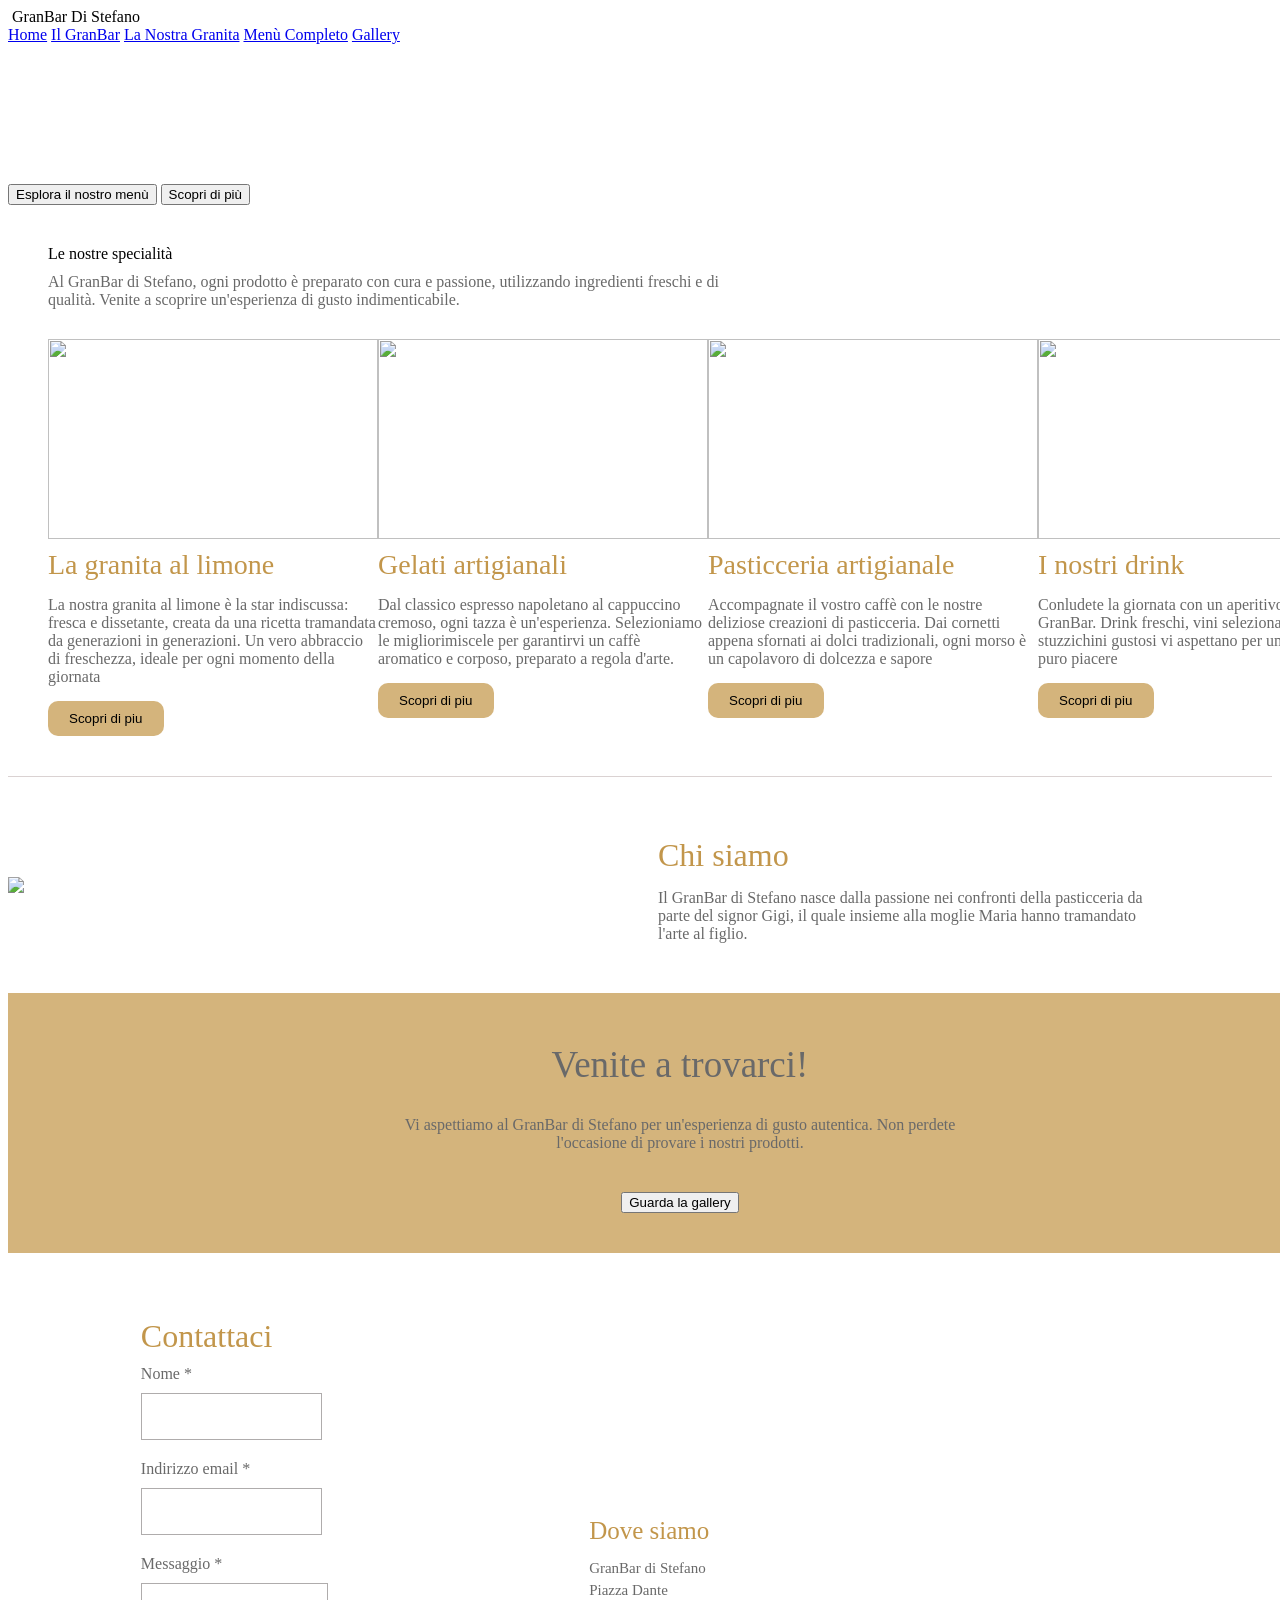
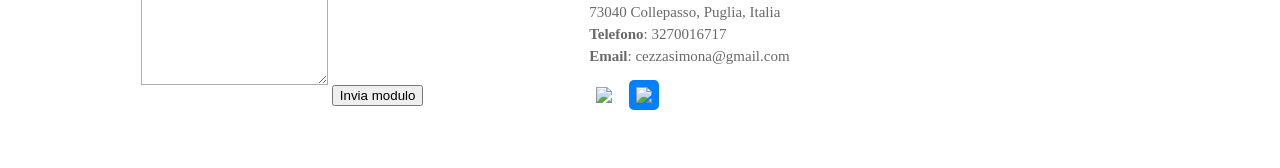
==== public/index.html @ a3931fda "Modifiche layout" ====
<!doctype html>
<html lang="it">
  <head>
    <meta charset="UTF-8" />
    <meta name="viewport" content="width=device-width, initial-scale=1.0" />
    <link rel="stylesheet" href="style.css" />
    <style>
      #intro {
        color: white;
        font-size: 45px;
      }
      .box {
        margin: 40px;
      }
      .product {
        display: flex;
        flex-direction: column;
        justify-content: center;
        width: 330px;
      }
      .chisiamo {
        display: flex;
        flex-direction: row;
        align-items: center;
        border: 1px solid rgb(218, 210, 210);
        border-right: none;
        border-bottom: none;
        border-left: none;
      }
      .product .img {
        width: 330px;
        height: 200px;
        overflow: hidden;
      }
      .product .img img {
        width: 100%;
        height: 100%;
        object-fit: cover;
        display: block;
      }
      .product .titleProduct {
        display: flex;
        margin-top: 10px;
        margin-bottom: 10px;
        color: #c2964b;
        font-size: 28px;
      }
      .titleProduct {
        display: flex;
        margin-top: 10px;
        margin-bottom: 10px;
        color: #c2964b;
        font-size: 28px;
      }
      .descProduct {
        display: flex;
        margin-top: 5px;
        color: dimgrey;
      }
      #scopri,
      #scopriGelati,
      #scopriPasticceria,
      #scopriDrink {
        display: flex;
        padding: 10px;
        margin-top: 15px;
        justify-content: center;
        width: 35%;
        background-color: #d4b47c;
        border: none;
        border-radius: 10px;
        cursor: pointer;
      }
      .come {
        display: flex;
        background-color: #d4b47c;
        align-items: center;
        justify-content: center;
        margin: 0;
        padding: 40px;
        width: 100%;
        gap: 40px;
        flex-direction: column;
      }
      .contact {
        display: flex;
        flex-direction: row;
        justify-content: space-around;
        align-items: center;
        padding: 50px;
      }
      input {
        height: 35px;
        border: 1px solid rgb(175, 172, 172);
        margin-top: 10px;
        padding: 5px;
        margin-bottom: 15px;
      }
      textarea {
        height: 90px;
        border: 1px solid rgb(175, 172, 172);
        margin-top: 10px;
        padding: 5px;
        margin-bottom: 15px;
      }
      .social {
        display: flex;
        width: 30px;
        height: 30px;
        align-items: center;
        justify-content: center;
        cursor: pointer;
      }
      .social img {
        background-size: contain;
        overflow: hidden;
      }

      #scopri:hover,
      #scopriGelati:hover,
      #scopriPasticceria:hover,
      #scopriDrink:hover {
        background-color: #e5b45f;
        transform: scale(1.02);
      }
      @media (max-width: 768px) {
        #intro {
          font-size: 28px;
          text-align: center;
        }

        .box {
          margin: 20px;
        }

        .start {
          flex-direction: column;
          gap: 15px;
          padding: 15px;
        }

        .chisiamo {
          flex-direction: column;
        }

        nav {
          display: flex;
          flex-direction: column;
          align-items: center;
          gap: 10px;
        }

        /* Intro */
        .intro {
          align-items: center;
          text-align: center;
          padding: 20px;
        }

        .intro span br {
          display: none;
        }

        .box > div {
          flex-direction: column !important;
          align-items: center !important;
          gap: 30px;
        }

        .product {
          width: 100%;
          max-width: 350px;
        }

        .product .img {
          width: 100%;
        }

        #scopri,
        #scopriGelati,
        #scopriPasticceria,
        #scopriDrink {
          width: 100%;
        }

        /* Chi siamo */
        img[src="barfuori.jpg"] {
          width: 100%;
          height: auto;
        }

        div[style*="border: 1px solid"] {
          flex-direction: column;
        }

        div[style*="border: 1px solid"] > div {
          margin: 20px;
          text-align: center;
        }
        .contact {
          flex-direction: column;
          gap: 40px;
          padding: 20px;
        }

        input,
        textarea {
          width: 100%;
          box-sizing: border-box;
        }

        iframe {
          width: 100%;
          height: 250px;
        }
        .come {
          padding: 25px;
          text-align: center;
        }

        .come br {
          display: none;
        }
      }
    </style>
    <title>Home</title>
  </head>
  <body>
    <div class="start">
      <div class="row">
        <img src="logo.png" alt="" width="100" />
        <span class="title">GranBar Di Stefano</span>
      </div>
      <nav>
        <a href="index.html" id="select">Home</a>
        <a href="bar.html">Il GranBar</a>
        <a href="granita.html">La Nostra Granita</a>
        <a href="menu.html">Menù Completo</a>
        <a href="gallery.html">Gallery</a>
      </nav>
    </div>
    <div class="background">
      <div class="intro">
        <span id="intro" style="font-weight: 500"
          >Benvenuti al GranBar <br />di Stefano</span
        >
        <div class="introText" style="width: 600px; max-width: 90%">
          <span id="intro" style="font-size: 16px">
            Scoprite il gusto autentico del Salento con le nostre specialità,
            dalla rinfrescante granita al limone ai deliziosi caffè e dolci. Un
            luogo dove la tradizione incontra la passione per i sapori.
          </span>
        </div>
        <button id="button1">Esplora il nostro menù</button>
        <button id="button2">Scopri di più</button>
      </div>
    </div>
    <div class="box">
      <span class="titleSez"> Le nostre specialità </span>
      <div
        class="specialitaText"
        style="width: 700px; max-width: 100%; margin-top: 10px; color: dimgrey"
      >
        <span>
          Al GranBar di Stefano, ogni prodotto è preparato con cura e passione,
          utilizzando ingredienti freschi e di qualità. Venite a scoprire
          un'esperienza di gusto indimenticabile.
        </span>
      </div>
      <div
        style="
          display: flex;
          flex-direction: row;
          align-items: start;
          justify-content: space-between;
          margin-top: 30px;
        "
      >
        <div class="product" id="1">
          <div class="img">
            <img src="granita.jpeg" style="background-size: cover" />
          </div>
          <span class="titleProduct"> La granita al limone </span>
          <span class="descProduct"
            >La nostra granita al limone è la star indiscussa: fresca e
            dissetante, creata da una ricetta tramandata da generazioni in
            generazioni. Un vero abbraccio di freschezza, ideale per ogni
            momento della giornata</span
          >
          <button id="scopri">Scopri di piu</button>
        </div>
        <div class="product" id="2">
          <div class="img">
            <img src="gelati.jpg" />
          </div>
          <span class="titleProduct"> Gelati artigianali</span>
          <span class="descProduct"
            >Dal classico espresso napoletano al cappuccino cremoso, ogni tazza
            è un'esperienza. Selezioniamo le migliorimiscele per garantirvi un
            caffè aromatico e corposo, preparato a regola d'arte.</span
          >
          <button id="scopriGelati">Scopri di piu</button>
        </div>
        <div class="product" id="3">
          <div class="img">
            <img src="pasticceria.jpg" />
          </div>
          <span class="titleProduct">Pasticceria artigianale </span>
          <span class="descProduct"
            >Accompagnate il vostro caffè con le nostre deliziose creazioni di
            pasticceria. Dai cornetti appena sfornati ai dolci tradizionali,
            ogni morso è un capolavoro di dolcezza e sapore</span
          >
          <button id="scopriPasticceria">Scopri di piu</button>
        </div>
        <div class="product" id="4">
          <div class="img">
            <img src="drink.webp" />
          </div>
          <span class="titleProduct"> I nostri drink</span>
          <span class="descProduct"
            >Conludete la giornata con un aperitivo rilassante al GranBar. Drink
            freschi, vini selezionati e stuzzichini gustosi vi aspettano per un
            momento di puro piacere</span
          >
          <button id="scopriDrink">Scopri di piu</button>
        </div>
      </div>
    </div>
    <div class="chisiamo">
      <img src="barfuori.jpg" width="600px" />
      <div
        style="
          display: flex;
          flex-direction: column;
          justify-content: start;
          margin: 50px;
        "
      >
        <span class="titleProduct" style="font-size: 32px">Chi siamo</span>
        <div class="chiSiamoText" style="width: 500px; max-width: 100%">
          <span class="descProduct">
            Il GranBar di Stefano nasce dalla passione nei confronti della
            pasticceria da parte del signor Gigi, il quale insieme alla moglie
            Maria hanno tramandato l'arte al figlio.
          </span>
        </div>
      </div>
    </div>
    <div class="come">
      <section
        style="
          display: flex;
          flex-direction: column;
          gap: 15px;
          align-items: center;
        "
      >
        <span class="titleProduct" style="font-size: 37px; color: dimgray"
          >Venite a trovarci!</span
        >
        <div
          class="comeText"
          style="width: 600px; max-width: 100%; text-align: center"
        >
          <span class="descProduct">
            Vi aspettiamo al GranBar di Stefano per un'esperienza di gusto
            autentica. Non perdete l'occasione di provare i nostri prodotti.
          </span>
        </div>
      </section>
      <button id="button3">Guarda la gallery</button>
    </div>
    <div class="contact" id="contattaci">
      <div>
        <span class="titleProduct" style="font-size: 32px">Contattaci</span>
        <form id="idForm">
          <span class="descProduct">Nome *</span>
          <input type="text" name="nome" required id="id-nome" />

          <span class="descProduct">Indirizzo email *</span>
          <input type="email" name="email" required id="id-email" />

          <span class="descProduct">Messaggio *</span>
          <textarea name="messaggio" id="id-messaggio" required></textarea>

          <button type="submit" class="button4">Invia modulo</button>
        </form>
      </div>
      <div>
        <iframe
          src="https://www.google.com/maps/embed?pb=!1m18!1m12!1m3!1d1526.5533006941362!2d18.1631925880849!3d40.07303418883077!2m3!1f0!2f0!3f0!3m2!1i1024!2i768!4f13.1!3m3!1m2!1s0x13441be1d64d2b7d%3A0x836a3ec8b418821c!2sGran%20Bar!5e0!3m2!1sit!2sit!4v1783519483268!5m2!1sit!2sit"
          width="550"
          height="200"
          style="border: 0"
          allowfullscreen=""
          loading="lazy"
          referrerpolicy="strict-origin-when-cross-origin"
        ></iframe>
        <span class="titleProduct" style="font-size: 25px; margin-bottom: 15px"
          >Dove siamo</span
        >
        <span class="descProduct" style="font-size: 15px"
          >GranBar di Stefano</span
        >
        <span class="descProduct" style="font-size: 15px">Piazza Dante</span>
        <span class="descProduct" style="font-size: 15px"
          >73040 Collepasso, Puglia, Italia</span
        >
        <span class="descProduct" style="font-size: 15px"
          ><b>Telefono</b>: 3270016717</span
        >
        <span class="descProduct" style="font-size: 15px; margin-bottom: 15px"
          ><b>Email</b>: cezzasimona@gmail.com</span
        >
        <div style="display: flex; flex-direction: row; gap: 10px">
          <div class="social" id="ig">
            <img src="instagram.svg" />
          </div>
          <div
            class="social"
            id="facebook"
            style="background-color: #0080ff; border-radius: 5px"
          >
            <img src="facebook.png" />
          </div>
        </div>
      </div>
    </div>
  </body>
  <script>
    const scopri = document
      .getElementById("scopri")
      .addEventListener("click", () => {
        window.location.href = "granita.html";
      });
    const gelati = document
      .getElementById("scopriGelati")
      .addEventListener("click", () => {
        window.location.href = "menu.html#gelati";
      });
    const pasticceria = document
      .getElementById("scopriPasticceria")
      .addEventListener("click", () => {
        window.location.href = "menu.html#pasticceria";
      });
    const drink = document
      .getElementById("scopriDrink")
      .addEventListener("click", () => {
        window.location.href = "menu.html#drink";
      });
    const button1 = document
      .getElementById("button1")
      .addEventListener("click", function () {
        window.location.href = "menu.html";
      });
    const button2 = document
      .getElementById("button2")
      .addEventListener("click", function () {
        window.location.href = "bar.html";
      });
    const button3 = document
      .getElementById("button3")
      .addEventListener("click", function () {
        window.location.href = "gallery.html";
      });
    const facebook = document
      .getElementById("facebook")
      .addEventListener("click", function () {
        window.location.href = "https://www.facebook.com/granbardal1959";
      });
    const instagram = document
      .getElementById("ig")
      .addEventListener("click", function () {
        window.location.href = "https://www.instagram.com/granbardal1959/";
      });
    const formContatto = document.getElementById("idForm");

    formContatto.addEventListener("submit", async (e) => {
      e.preventDefault();

      const nome = document.getElementById("id-nome").value.trim();
      const email = document.getElementById("id-email").value.trim();
      const messaggio = document.getElementById("id-messaggio").value.trim();

      const datiForm = {
        nome,
        email,
        messaggio,
      };

      try {
        const response = await fetch("/api/contact", {
          method: "POST",
          headers: {
            "Content-Type": "application/json",
          },
          body: JSON.stringify(datiForm),
        });

        const risultato = await response.json();

        if (response.ok) {
          formContatto.reset();
          window.location.href = "grazie.html";
        } else {
          alert("Errore: " + (risultato.errore || "Invio non riuscito"));
        }
      } catch (error) {
        console.error("Errore di connessione:", error);
        alert("Impossibile collegarsi al server backend.");
      }
    });
  </script>
</html>
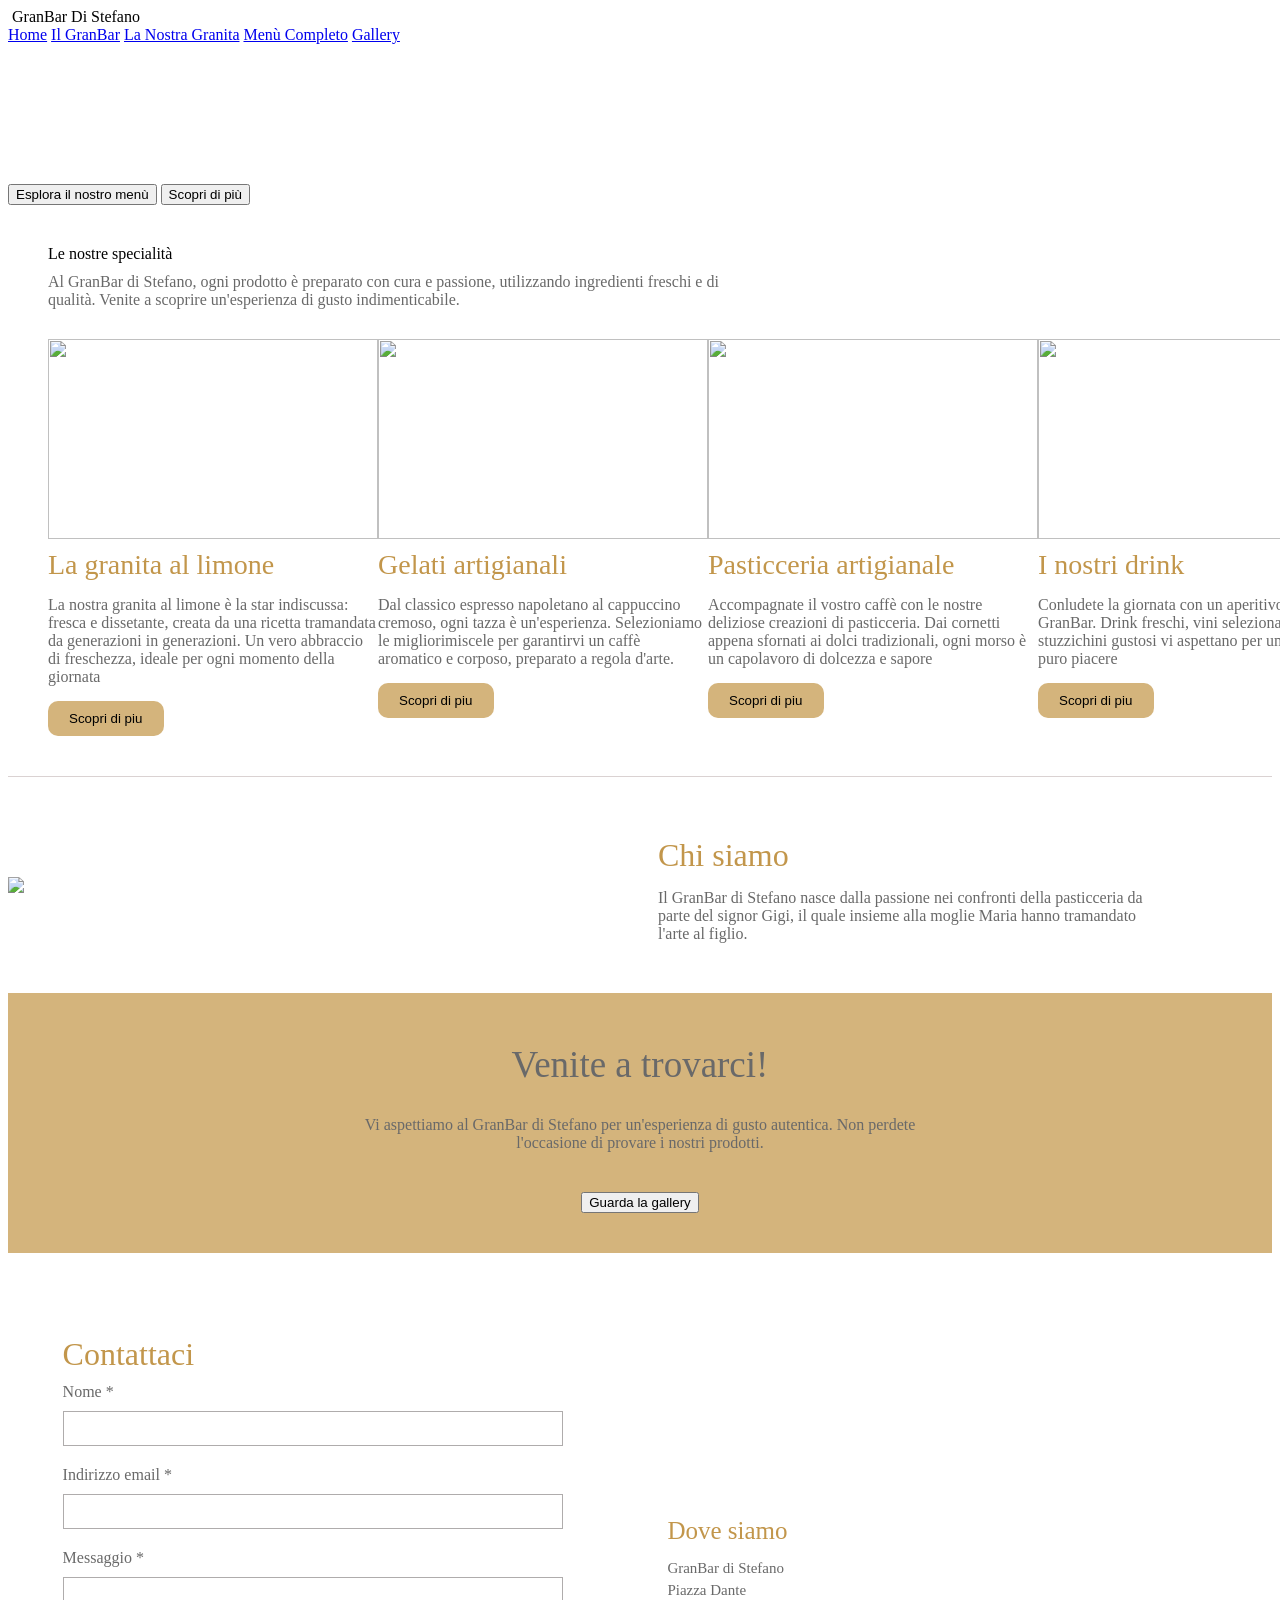
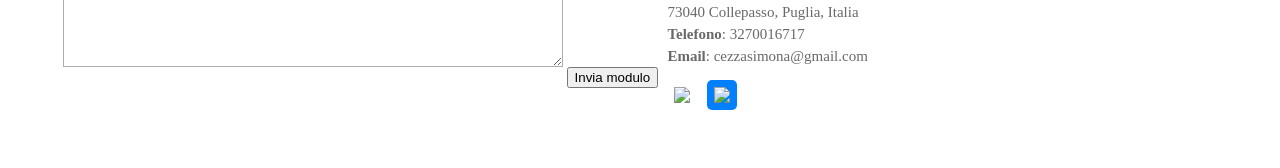
==== commit 80d2694e: "Modifiche" ====
--- a/public/index.html
+++ b/public/index.html
@@ -81,6 +81,7 @@
         width: 100%;
         gap: 40px;
         flex-direction: column;
+        box-sizing: border-box;
       }
       .contact {
         display: flex;
@@ -89,19 +90,24 @@
         align-items: center;
         padding: 50px;
       }
+      input,
+      textarea {
+        width: 500px; /* scegli tu la misura */
+        max-width: 100%;
+        box-sizing: border-box;
+
+        border: 1px solid rgb(175, 172, 172);
+        margin-top: 10px;
+        margin-bottom: 15px;
+        padding: 5px;
+      }
+
       input {
         height: 35px;
-        border: 1px solid rgb(175, 172, 172);
-        margin-top: 10px;
-        padding: 5px;
-        margin-bottom: 15px;
-      }
+      }
+
       textarea {
         height: 90px;
-        border: 1px solid rgb(175, 172, 172);
-        margin-top: 10px;
-        padding: 5px;
-        margin-bottom: 15px;
       }
       .social {
         display: flex;
@@ -140,7 +146,34 @@
         }
 
         .chisiamo {
+          width: 100%;
           flex-direction: column;
+          align-items: stretch;
+          overflow: hidden;
+        }
+
+        .chisiamo > img {
+          width: 100%;
+          height: auto;
+          display: block;
+        }
+
+        .chisiamo > div {
+          width: 100%;
+          margin: 0 !important;
+          padding: 25px 20px;
+          box-sizing: border-box;
+          min-width: 0;
+        }
+
+        .chiSiamoText {
+          width: 100% !important;
+        }
+
+        .chiSiamoText .descProduct {
+          width: 100%;
+          display: block;
+          overflow-wrap: break-word;
         }
 
         nav {
@@ -149,6 +182,37 @@
           align-items: center;
           gap: 10px;
         }
+        .come {
+          width: 100%;
+          padding: 30px 20px;
+          box-sizing: border-box;
+          overflow: hidden;
+        }
+
+        .come section {
+          width: 100%;
+          box-sizing: border-box;
+        }
+
+        .come .titleProduct {
+          width: 100%;
+          display: block;
+          font-size: 30px !important;
+          text-align: center;
+        }
+
+        .comeText {
+          width: 100% !important;
+          max-width: 100%;
+          box-sizing: border-box;
+        }
+
+        .comeText .descProduct {
+          display: block;
+          width: 100%;
+          text-align: center;
+          overflow-wrap: break-word;
+        }
 
         /* Intro */
         .intro {
@@ -187,15 +251,6 @@
         img[src="barfuori.jpg"] {
           width: 100%;
           height: auto;
-        }
-
-        div[style*="border: 1px solid"] {
-          flex-direction: column;
-        }
-
-        div[style*="border: 1px solid"] > div {
-          margin: 20px;
-          text-align: center;
         }
         .contact {
           flex-direction: column;
